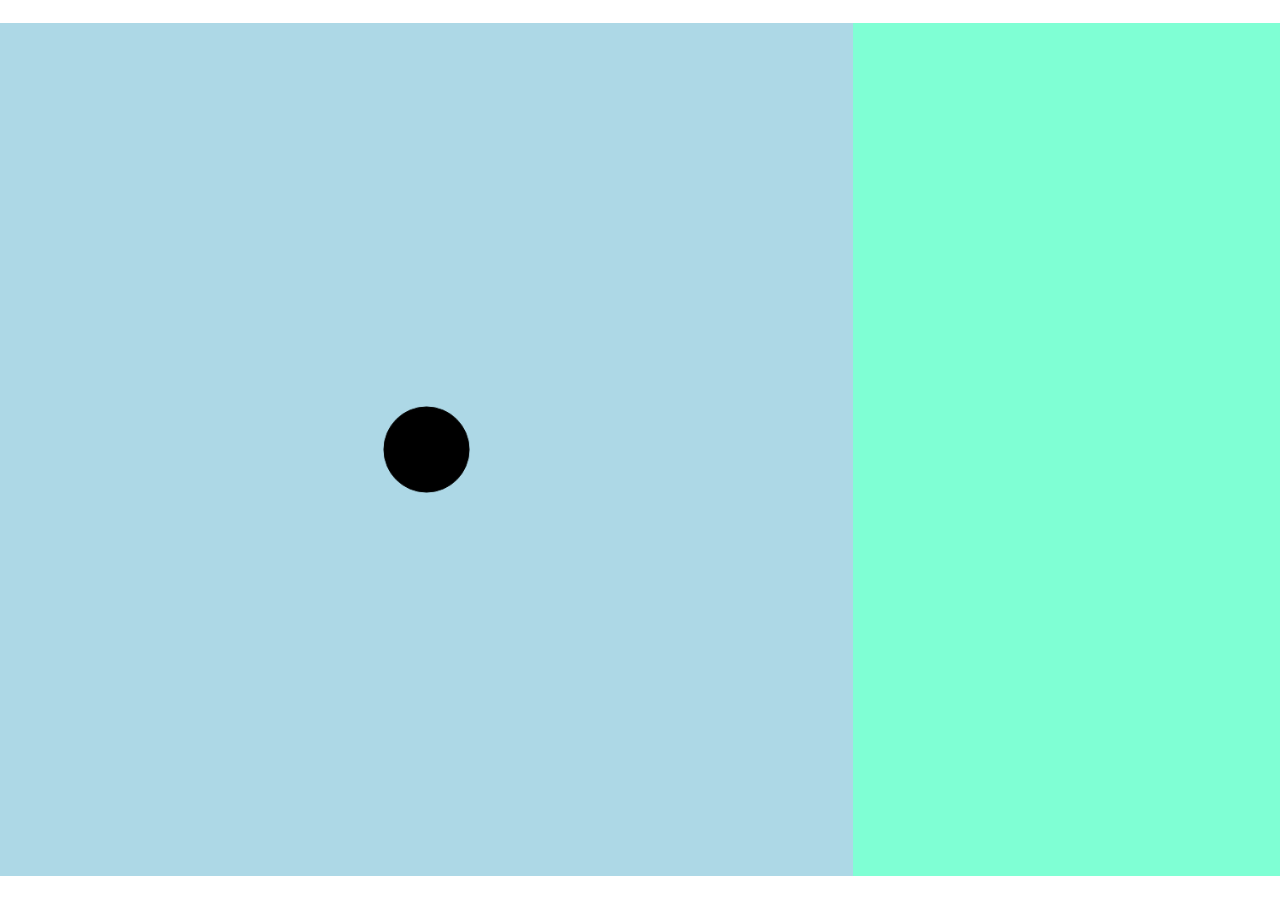
==== frontend/tool.html @ 11c5026e "planning how im going to do this." ====
<!DOCTYPE html>

<html lang="en">
    <head>
        <meta charset="UTF-8">
        <meta name="viewport" content="width=device-width, initial-scale=1.0">
        <title>Tool - Karel Code Generator</title>
        <link rel="icon" src="images/favicon.png">
        <style>
            @import "https://fonts.googleapis.com/css2?family=Inter:wght@300;400;600;700&display=swap";
            html, body {
                height: 100%;
                margin: 0;
                font-family: "inter";
            }
            * {
                margin: 0;
                padding: 0;
                box-sizing: border-box;
            }
            body {
                display: flex;
                min-height: 100vh;
                width: 100%;
                align-items: center;
                justify-content: center;
                /*background-image: linear-gradient(to bottom right, rgba(0, 0, 0, 0.569) 0%, white 60%);*/
            }
            #alignment {
                aspect-ratio: 3 / 2;
                width: 100vw;
                max-height: 100vh;
                height: auto;
                background-color: aquamarine;
                container-type: size;
            }
            @media (orientation: portrait) {
                #alignment {
                    aspect-ratio: 4 / 5;
                    height: 100vh;
                    max-width: 100vw;
                    width: auto;
                }
            }
            #canvas-container {
                background-color: rgb(181, 30, 30);
                width: min(100cqh, 100cqw);
                aspect-ratio: 1 / 1;
                height: auto;
                container-type: size;
                display: flex;
                align-items: center;
            }
            canvas {
                background-color: lightblue;
                border: none;
                width: 100cqw;
                height: 100cqh;
            }
        /* @media(width > height) {
            /* canvas {
                width: 100vh;
                aspect-ratio: 1 / 1;
            }
        } */
        
        /* @media (max-width: 600px) {
            
        } */
        </style>
    </head>
    <body>
        <div id = "alignment">
            <div id="canvas-container">
                <canvas id="grid" width="1000" height="1000">
                    Your browser does not support the HTML canvas tag.
                </canvas>
            </div>
            <div id="settings">

            </div>
        </div>

        <script>
            let c = document.getElementById("grid");
            let ctx = c.getContext('2d');
            
            ctx.fillStyle = "black";
            ctx.beginPath();
            ctx.arc(c.width/2, c.width/2, 50, 0, Math.PI * 2);
            ctx.stroke();
            ctx.fill();
            // let canvas = document.getElementById("grid");
            // let context = canvas.getContext("2d");
            // canvas.width = 10;
            // canvas.height = 10;
            // context.beginPath();
            // context.fillStyle = "yellow";
            // context.arc(5, 5, 1, 0, Math.PI*2);
            // context.stroke();;
            // context.fill();
        </script>
    </body>
</html>
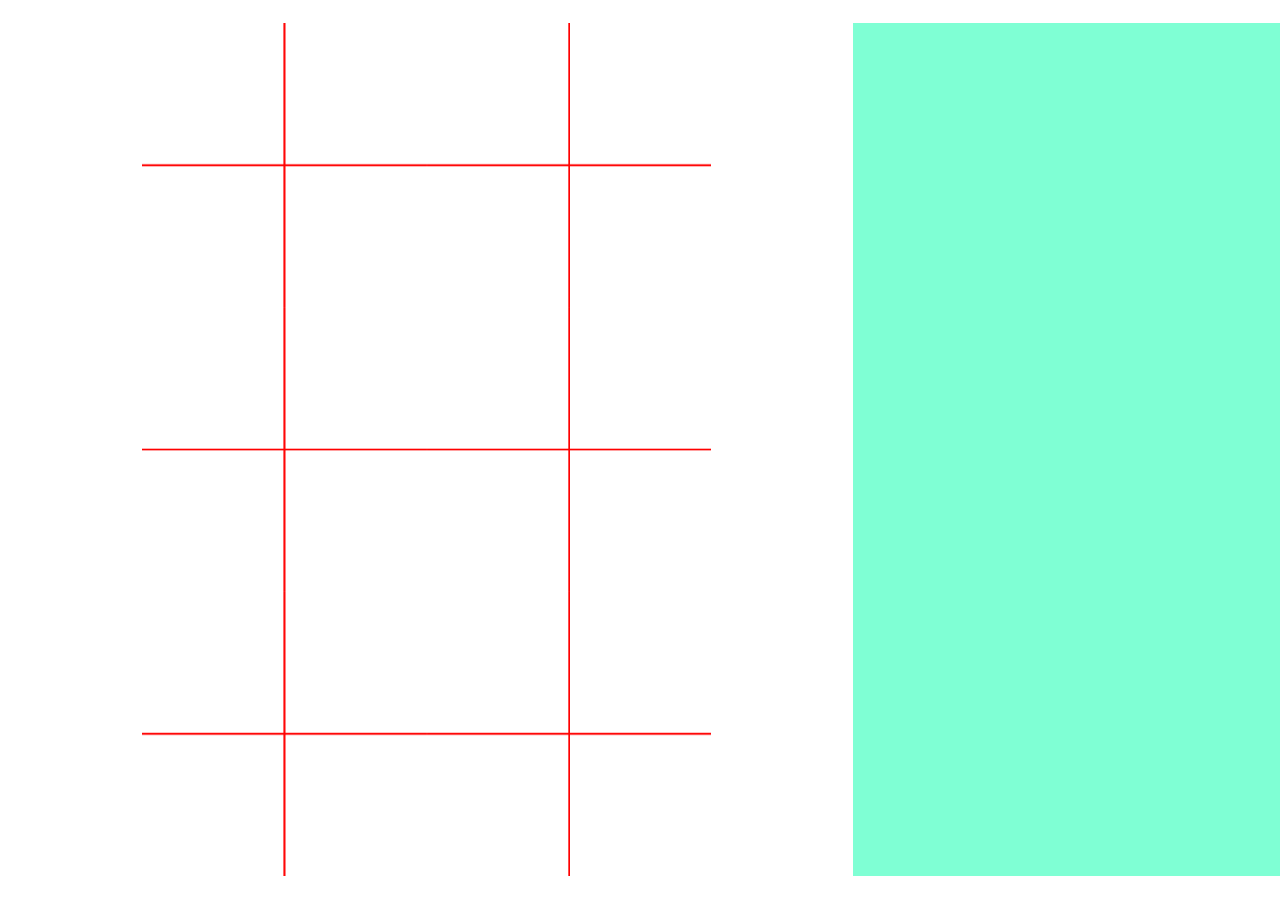
==== commit d38ca18c: "took a break and I forgot what i did lol" ====
--- a/frontend/tool.html
+++ b/frontend/tool.html
@@ -43,16 +43,17 @@
                 }
             }
             #canvas-container {
-                background-color: rgb(181, 30, 30);
+                background-color: rgb(255, 255, 255);
                 width: min(100cqh, 100cqw);
                 aspect-ratio: 1 / 1;
                 height: auto;
                 container-type: size;
                 display: flex;
                 align-items: center;
+                justify-content: center;
             }
             canvas {
-                background-color: lightblue;
+                background-color: #ffffff;
                 border: none;
                 width: 100cqw;
                 height: 100cqh;
@@ -82,23 +83,214 @@
         </div>
 
         <script>
+            let dimensionBasis = 1000;
             let c = document.getElementById("grid");
+            c.width = dimensionBasis;
+            c.height = dimensionBasis;
+            c.style.width = "100cqw";
+            c.style.height = "100cqh";
             let ctx = c.getContext('2d');
-            
-            ctx.fillStyle = "black";
-            ctx.beginPath();
-            ctx.arc(c.width/2, c.width/2, 50, 0, Math.PI * 2);
-            ctx.stroke();
-            ctx.fill();
-            // let canvas = document.getElementById("grid");
-            // let context = canvas.getContext("2d");
-            // canvas.width = 10;
-            // canvas.height = 10;
-            // context.beginPath();
-            // context.fillStyle = "yellow";
-            // context.arc(5, 5, 1, 0, Math.PI*2);
-            // context.stroke();;
-            // context.fill();
+
+            class Robot {
+                constructor(x, y, direction, numBeepers, color) {
+                    this.x = x;
+                    this.y = y;
+                    this.direction = direction; 
+                    this.numBeepers = numBeepers; // can be Inifnity
+                    this.color = color;
+                    this.history = []
+                }
+                getPose() {
+                    return [this.x, this.y];
+                }
+                move() {
+                    if (this.direction === "n") {
+                        this.y += 1;
+                    } else if (this.direction === "s") {
+                        this.y -= 1;
+                    } else if (this.direction === "e") {
+                        this.x += 1;
+                    } else {
+                        this.x -= 1;
+                    }
+                    history.push("m");
+                }
+                turnRight() {
+                    if (this.direction === "n") {
+                        this.direction = "e";
+                    } else if (this.direction === "s") {
+                        this.direction = "w";
+                    } else if (this.direction === "e") {
+                        this.direction = "s";
+                    } else {
+                        this.direction = "n";
+                    }
+                    history.push("t");
+                }
+                turnLeft() {
+                    if (this.direction === "n") {
+                        this.direction = "w";
+                    } else if (this.direction === "s") {
+                        this.direction = "e";
+                    } else if (this.direction === "e") {
+                        this.direction = "n";
+                    } else {
+                        this.direction = "s";
+                    }
+                    history.push("t");
+                    history.push("t");
+                    history.push("t");
+                }
+                putBeeper() {
+                    Intersection.city[y][x].increaseBeeper(1);
+                    history.push("b");
+                }
+            }
+            robot = new Robot(0, 0, "n", 4, "red");
+
+            class Intersection {
+                static avenues = 10;
+                static streets = 10;
+                static city = []
+                // "bhv"
+                // b is the number of beepers
+                // h is either 1 or 0, 1 meaning yes horizontal wall
+                // v is similar to h 
+                static blockWidth = dimensionBasis/Math.max(Intersection.avenues, Intersection.streets);
+
+                static drawAll() {
+                    for (let i of Intersection.city) {
+                        for (let k of i) {
+                            k.draw();
+                        }
+                    }
+                }
+                static resizeCity(newStreets, newAvenues) { 
+                    if (newStreets <= 0 ) {
+                        newStreets = 1;
+                    }
+                    if (newAvenues <= 0) {
+                        newAvenues = 1;
+                    }
+                    Intersection.streets = newStreets;
+                    Intersection.avenues = newAvenues;
+
+                    Intersection.blockWidth = dimensionBasis/Math.max(newAvenues, newStreets);
+                    c.width = Intersection.blockWidth*newAvenues;
+                    c.height = Intersection.blockWidth*newStreets;
+                    c.style.width = `${100*newAvenues/Math.max(newAvenues, newStreets)}cqw`;
+                    c.style.height = `${100*newStreets/Math.max(newAvenues, newStreets)}cqh`;
+
+
+                    Intersection.city = Intersection.city.slice(0, newStreets);
+
+                    for (let i = 0; i < newStreets; i++) {
+                        Intersection.city[i] = Intersection.city[i].slice(0, newAvenues);
+                    }
+
+
+                    for (let i = 0; i < newAvenues - Intersection.city[0].length; i++) {
+                        for (let k = 0; k < Intersection.city.length; k++) {
+                            Intersection.city[k].push(new Intersection(Intersection.city[k].length, k, "000"));
+                        }
+                    }
+
+                    for (let i = 0; i < newStreets-Intersection.city.length; i++) {
+                        street = [];
+                        for (let k = 0; k < newAvenues; k++){
+                            street.push(new Intersection(k, Intersection.city.length, "000"));
+                        }
+                        Intersection.city.push(street);
+                    }
+
+
+                    // Recompute coords
+                    // for (let i of Intersection.city) {
+                    //     for (let k of i) {
+                    //         k.reset();
+                    //     }
+                    // }
+                    console.log(Intersection.city);
+                }
+                // problem: canvas origin not in same place as karel's - FIXED
+                static initializeCity() {
+                    Intersection.city = [];
+                    for (let i = 0; i < Intersection.streets; i++) {
+                        let street = [];
+                        for (let k = 0; k < Intersection.avenues; k++) {
+                            street.push(new Intersection(k, i, "000"));
+                        }
+                        Intersection.city.push(street);
+                    }
+                }
+                constructor(avenue, street, content) { 
+                    this.avenue = avenue;
+                    this.street = street;
+                    this.width = Intersection.blockWidth;
+                    this.numBeepers = parseInt(content[0]);
+                    this.horizontalWall = content[1] === "1";
+                    this.verticalWall = content[2] === "1";
+                    this.coords = [avenue*Intersection.blockWidth, ((Intersection.streets-1)-street)*Intersection.blockWidth];
+                    this.hasRobot = robot.getPose() === this.coords;
+                }
+                reset() {
+                    this.coords = [this.avenue*Intersection.blockWidth, ((Intersection.streets-1)-this.street)*Intersection.blockWidth];
+                    this.width = Intersection.blockWidth;
+                }
+                setContent(content) {
+                    this.numBeepers = parseInt(content[0]);
+                    this.horizontalWall = content[1] === "1";
+                    this.verticalWall = content[2] === "1";
+                }
+                increaseBeeper(num) {
+                    for (let i = 0; i < num; i++) {
+                        this.numBeepers+=1;
+                    }
+                }
+                getCenter() {
+                    return [this.coords[0]+Intersection.blockWidth/2, this.coords[1]+Intersection.blockWidth/2]
+                }
+                position(x, y) {
+                    let length = Intersection.blockWidth;
+                    return [(this.getCenter()[0]+x*length*0.5), (this.getCenter()[1]+y*length*0.5)];
+                }
+                minX() {
+                    return this.coords[0];
+                }
+                maxX() {
+                    return this.coords[0]+Intersection.blockWidth;
+                }
+                minY() {
+                    return this.coords[1];
+                }
+                maxY() {
+                    return this.coords[1]+Intersection.blockWidth;
+                }
+                draw() {
+                    this.reset();
+                    ctx.beginPath();
+                    ctx.strokeStyle = "red";
+                    ctx.lineWidth = 2;
+                    //ctx.fillStyle = "white";
+                    let center = this.getCenter();
+
+                    ctx.moveTo(center[0], this.minY());
+                    ctx.lineTo(center[0], this.maxY());
+                    ctx.moveTo(this.minX(), center[1]);
+                    ctx.lineTo(this.maxX(), center[1]);
+                    ctx.stroke();
+                    if (this.content === "r") {
+                        ctx.arc(this.position(0, 0)[0], this.position(0, 0)[1], this.width/4, 0, Math.PI*2);
+                    }
+                    ctx.stroke();
+                    //ctx.fill();
+                }
+            }
+            Intersection.initializeCity();
+            Intersection.resizeCity(3, 2);
+            Intersection.city[0][0].setContent("000");
+            Intersection.city[1][1].setContent("011");
+            Intersection.drawAll();
         </script>
     </body>
 </html>
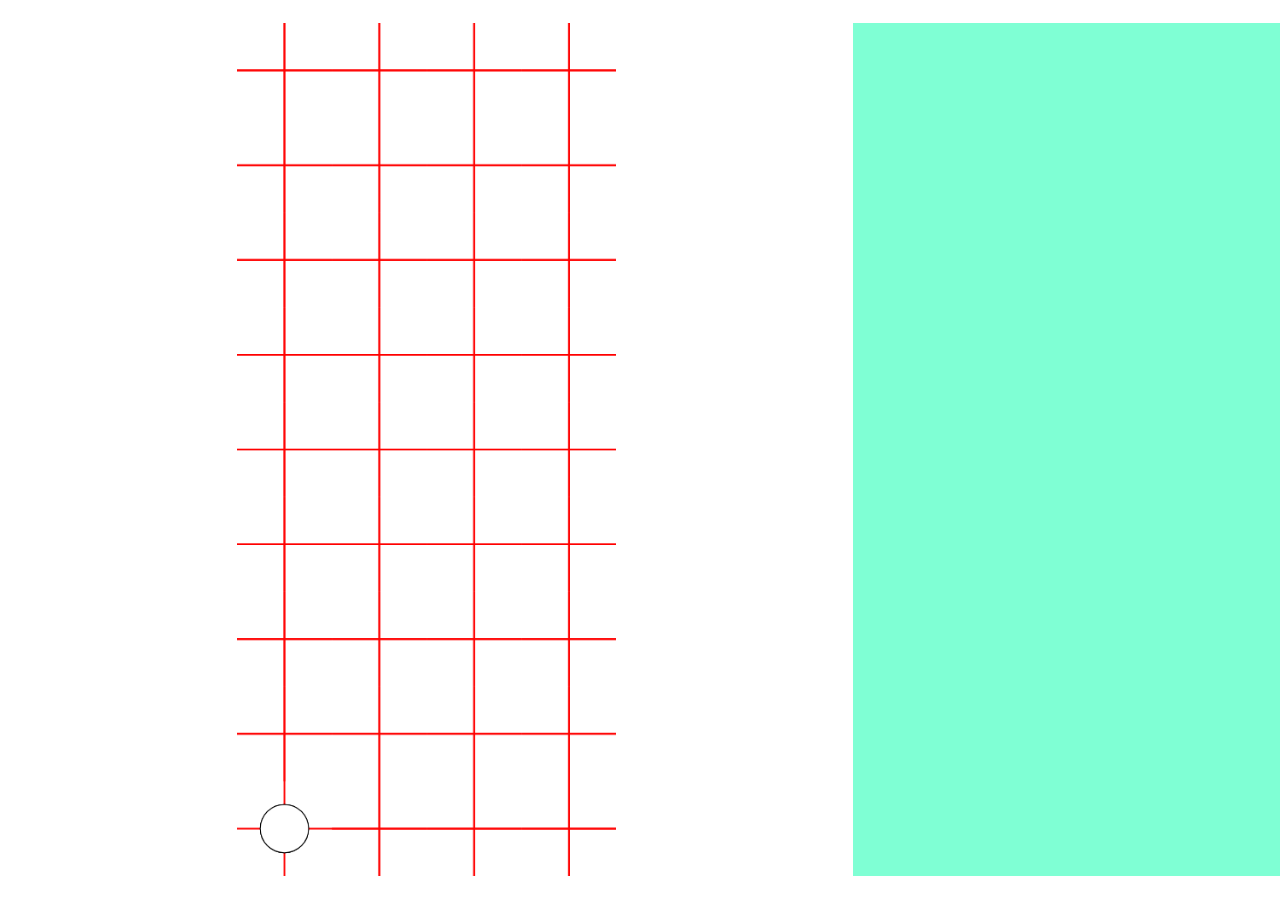
==== commit c85943eb: "designed images for each of the elements" ====
--- a/frontend/tool.html
+++ b/frontend/tool.html
@@ -103,17 +103,31 @@
                 getPose() {
                     return [this.x, this.y];
                 }
+                resetIntersection(grid, xOffset, yOffset) {
+                    try {
+                        grid[this.y+yOffset][this.x+xOffset].reset(false);
+                    } catch {
+                        //nothing
+                    }
+                }
                 move() {
                     if (this.direction === "n") {
                         this.y += 1;
+                        this.resetIntersection(Intersection.city, 0, -1);
+
                     } else if (this.direction === "s") {
                         this.y -= 1;
+                        this.resetIntersection(Intersection.city, 0, 1);
                     } else if (this.direction === "e") {
                         this.x += 1;
+                        this.resetIntersection(Intersection.city, -1, 0);
                     } else {
                         this.x -= 1;
-                    }
-                    history.push("m");
+                        this.resetIntersection(Intersection.city, 1, 0);
+                    }
+                    this.resetIntersection(Intersection.city, 0, 0);
+                    this.history.push("m");
+                    console.log(robot.direction);
                 }
                 turnRight() {
                     if (this.direction === "n") {
@@ -125,7 +139,7 @@
                     } else {
                         this.direction = "n";
                     }
-                    history.push("t");
+                    this.history.push("t");
                 }
                 turnLeft() {
                     if (this.direction === "n") {
@@ -137,16 +151,16 @@
                     } else {
                         this.direction = "s";
                     }
-                    history.push("t");
-                    history.push("t");
-                    history.push("t");
+                    this.history.push("t");
+                    this.history.push("t");
+                    this.history.push("t");
                 }
                 putBeeper() {
-                    Intersection.city[y][x].increaseBeeper(1);
-                    history.push("b");
-                }
-            }
-            robot = new Robot(0, 0, "n", 4, "red");
+                    Intersection.city[this.y][this.x].increaseBeeper(1);
+                    this.history.push("b");
+                }
+            }
+            robot = new Robot(0, 0, "e", 4, "red");
 
             class Intersection {
                 static avenues = 10;
@@ -158,10 +172,10 @@
                 // v is similar to h 
                 static blockWidth = dimensionBasis/Math.max(Intersection.avenues, Intersection.streets);
 
-                static drawAll() {
+                static resetAll() {
                     for (let i of Intersection.city) {
                         for (let k of i) {
-                            k.draw();
+                            k.reset(true);
                         }
                     }
                 }
@@ -231,11 +245,19 @@
                     this.horizontalWall = content[1] === "1";
                     this.verticalWall = content[2] === "1";
                     this.coords = [avenue*Intersection.blockWidth, ((Intersection.streets-1)-street)*Intersection.blockWidth];
-                    this.hasRobot = robot.getPose() === this.coords;
-                }
-                reset() {
+                    this.hasRobot = robot.getPose()[0] === this.avenue && robot.getPose()[1] === this.street;
+                }
+                // clear the intersection before drawing instead of overlapping
+                reset(redraw) {
+                    if (!redraw) {
+                        ctx.clearRect(this.minX(), this.minY(), this.width, this.width);
+                    }
+
                     this.coords = [this.avenue*Intersection.blockWidth, ((Intersection.streets-1)-this.street)*Intersection.blockWidth];
                     this.width = Intersection.blockWidth;
+                    this.hasRobot = robot.getPose()[0] === this.avenue && robot.getPose()[1] === this.street;
+
+                    this.draw();
                 }
                 setContent(content) {
                     this.numBeepers = parseInt(content[0]);
@@ -267,7 +289,6 @@
                     return this.coords[1]+Intersection.blockWidth;
                 }
                 draw() {
-                    this.reset();
                     ctx.beginPath();
                     ctx.strokeStyle = "red";
                     ctx.lineWidth = 2;
@@ -279,18 +300,59 @@
                     ctx.moveTo(this.minX(), center[1]);
                     ctx.lineTo(this.maxX(), center[1]);
                     ctx.stroke();
-                    if (this.content === "r") {
+                    ctx.fill();
+
+                    if (this.hasRobot) {
+                        ctx.beginPath();
+                        ctx.fillStyle = "white";
+                        ctx.strokeStyle = "black";
                         ctx.arc(this.position(0, 0)[0], this.position(0, 0)[1], this.width/4, 0, Math.PI*2);
-                    }
+
+                        ctx.stroke();
+                        ctx.fill();
+                    }
+
                     ctx.stroke();
+                    ctx.fill();
                     //ctx.fill();
                 }
             }
             Intersection.initializeCity();
-            Intersection.resizeCity(3, 2);
+            Intersection.resizeCity(9, 4); // make sure not to resize before initialized
             Intersection.city[0][0].setContent("000");
             Intersection.city[1][1].setContent("011");
-            Intersection.drawAll();
+            // robot.move();
+            // robot.move();
+            // robot.turnRight();
+            // robot.move();
+            let sprint = false;
+            let sprintMagnitude = sprint ? 2 : 1;
+            window.addEventListener("keydown", (e) => {
+                if (e.repeat) return;
+                sprint = false;
+                if (e.shiftKey) sprint = true;
+                if (e.key == "w") {
+                    for (let i = 0; i < sprintMagnitude; i++) {
+                        robot.move();
+                    }
+                }
+                if (e.key == "a") {
+                    for (let i = 0; i < sprintMagnitude; i++) {
+                        robot.turnLeft();
+                    }
+                }
+                if (e.key == "d") {
+                    if (sprint) {
+                        for (let i = 0; i < sprintMagnitude; i++) {
+                            robot.turnLeft();
+                        }
+                    } else {
+                        robot.turnRight();
+                    }
+                }
+                console.log(`Key press detected: ${e.key}`);
+            });
+            Intersection.resetAll();
         </script>
     </body>
 </html>
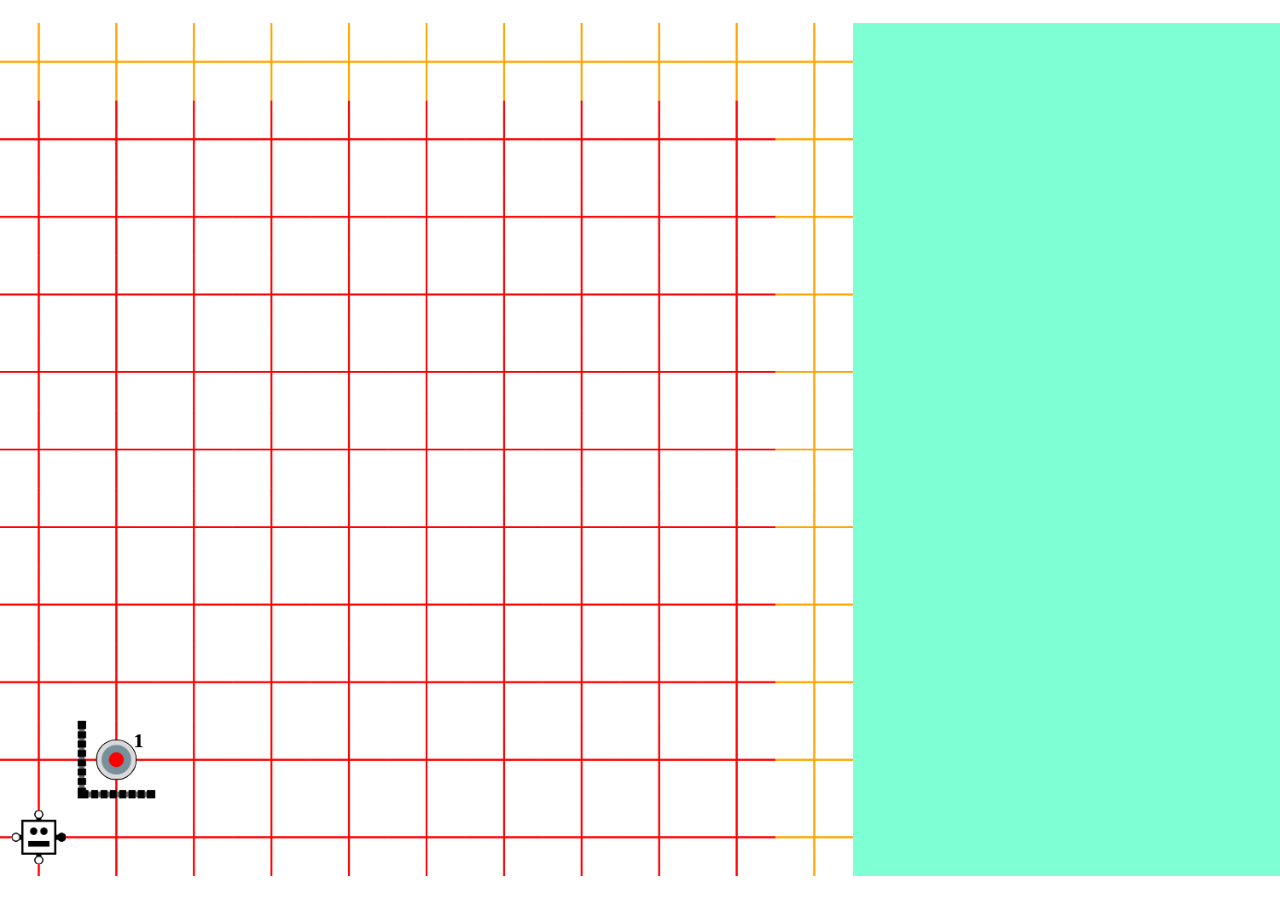
==== commit 8a8b4440: "Redo grid resize and add buffer scrapped the resize grid because it was causing rendering issues and" ====
--- a/frontend/tool.html
+++ b/frontend/tool.html
@@ -90,7 +90,17 @@
             c.style.width = "100cqw";
             c.style.height = "100cqh";
             let ctx = c.getContext('2d');
-
+            let imgRoot = "/frontend/images/"
+            let source = [
+                "robot_north",
+                "robot_south",
+                "robot_east",
+                "robot_west",
+                "beeper",
+                "horizontal_wall",
+                "vertical_wall"
+            ];
+            
             class Robot {
                 constructor(x, y, direction, numBeepers, color) {
                     this.x = x;
@@ -99,18 +109,23 @@
                     this.numBeepers = numBeepers; // can be Inifnity
                     this.color = color;
                     this.history = []
+                    this.isSprinting = false;
                 }
                 getPose() {
                     return [this.x, this.y];
                 }
                 resetIntersection(grid, xOffset, yOffset) {
                     try {
-                        grid[this.y+yOffset][this.x+xOffset].reset(false);
+                        grid[this.y+yOffset][this.x+xOffset].reset();
                     } catch {
                         //nothing
                     }
                 }
                 move() {
+                    if (this.isSprinting) {
+                        this.isSprinting = false;
+                        this.move();
+                    }
                     if (this.direction === "n") {
                         this.y += 1;
                         this.resetIntersection(Intersection.city, 0, -1);
@@ -125,11 +140,36 @@
                         this.x -= 1;
                         this.resetIntersection(Intersection.city, 1, 0);
                     }
-                    this.resetIntersection(Intersection.city, 0, 0);
-                    this.history.push("m");
-                    console.log(robot.direction);
+                    if (this.x >= 0 && this.x < Intersection.avenues && this.y >= 0 && this.y < Intersection.streets) {
+                        this.history.push("m");
+                    } else {
+                        this.x = Math.max(0, Math.min(Intersection.avenues-1, this.x));
+                        this.y = Math.max(0, Math.min(Intersection.streets-1, this.y));
+                    }
+                    this.resetIntersection(Intersection.city, 0, 0);
+                    console.log(`Direction = ${this.direction}, Coords = ${this.x}, ${this.y}`);
+                }
+
+                uTurn() {
+                    if (this.direction === "n") {
+                        this.direction = "s";
+                    } else if (this.direction === "s") {
+                        this.direction = "n";
+                    } else if (this.direction === "e") {
+                        this.direction = "w";
+                    } else {
+                        this.direction = "e";
+                    }
+                    this.history.push("t");
+                    this.history.push("t");
+                    this.resetIntersection(Intersection.city, 0, 0);
                 }
                 turnRight() {
+                    if (this.isSprinting) {
+                        this.isSprinting = false;
+                        this.uTurn();
+                        return;
+                    }
                     if (this.direction === "n") {
                         this.direction = "e";
                     } else if (this.direction === "s") {
@@ -140,8 +180,16 @@
                         this.direction = "n";
                     }
                     this.history.push("t");
+                    this.history.push("t");
+                    this.history.push("t");
+                    this.resetIntersection(Intersection.city, 0, 0);
                 }
                 turnLeft() {
+                    if (this.isSprinting) {
+                        this.isSprinting = false;
+                        this.uTurn();
+                        return;
+                    }
                     if (this.direction === "n") {
                         this.direction = "w";
                     } else if (this.direction === "s") {
@@ -152,129 +200,161 @@
                         this.direction = "s";
                     }
                     this.history.push("t");
-                    this.history.push("t");
-                    this.history.push("t");
+                    this.resetIntersection(Intersection.city, 0, 0);
                 }
                 putBeeper() {
                     Intersection.city[this.y][this.x].increaseBeeper(1);
-                    this.history.push("b");
-                }
-            }
+                    this.history.push("o");
+                    this.resetIntersection(Intersection.city, 0, 0);
+                }
+                pickBeeper() {
+                    success = Intersection.city[this.y][this.x].decreaseBeeper(1);
+                    if (success) this.history.push("i");
+                    this.resetIntersection(Intersection.city, 0, 0);
+                }
+                draw(center, blockWidth) {
+                    if (this.direction === "n") {
+                        var img = images["robot_north"]
+                    } else if (this.direction == "s") {
+                        var img = images["robot_south"]
+                    } else if (this.direction == "e") {
+                        var img = images["robot_east"]
+                    } else {
+                        var img = images["robot_west"]
+                    }
+                    let botWidth = 0.7;
+                    let area = blockWidth * 0.7;
+                    let top_corner = [center[0]-0.5*area, center[1]-0.5*area];
+                    ctx.drawImage(img, top_corner[0], top_corner[1], area, area);
+                }
+            }
+
             robot = new Robot(0, 0, "e", 4, "red");
+            function loadImages(sources) {
+                let images = {};
+                let loaded = 0;
+                let total = Object.keys(sources).length;
+                return new Promise(resole => {
+                    for (let key of sources) {
+                        let img = new Image();
+                        img.src = imgRoot+key+".png";
+
+                        img.onload = () => {
+                            loaded++;
+                            if (loaded === total) {
+                                resole(images);
+                            }
+                        };
+
+                        images[key] = img;
+                    }
+                });
+            }
 
             class Intersection {
                 static avenues = 10;
                 static streets = 10;
-                static city = []
+                static city = [];
+                
+                static blockWidth = dimensionBasis/Math.max(Intersection.avenues, Intersection.streets);
+
+                static resetAll() {
+                    for (let i of Intersection.city) {
+                        for (let k of i) {
+                            k.resetNoClear();
+                        }
+                    }
+                }
+                static resizeCity(newStreets, newAvenues) { 
+                    
+                    console.log(Intersection.city);
+                }
+                // problem: canvas origin not in same place as karel's - FIXED
+                static initializeCity() {
+                    Intersection.city = [];
+                    for (let i = 0; i < Intersection.streets+1; i++) {
+                        let street = [];
+                        for (let k = 0; k < Intersection.avenues+1; k++) {
+                            if (k === Intersection.avenues) {
+                                street.push(new Intersection(k, i, true));
+                            } else {
+                                street.push(new Intersection(k, i, i === Intersection.streets ? true : false));
+                            }
+
+                        }
+                        Intersection.city.push(street);
+                    }
+                    Intersection.avenues += 1;
+                    Intersection.streets += 1;
+                    Intersection.blockWidth = dimensionBasis/Math.max(Intersection.avenues, Intersection.streets)
+                }
+                constructor(avenue, street, buffer) { 
+                    this.avenue = avenue;
+                    this.street = street;
+                    this.buffer = buffer;
+                    this.width = Intersection.blockWidth;
+                    this.numBeepers = 0;
+                    this.horizontalWall = false;
+                    this.verticalWall = false;
+                    this.coords = [avenue*Intersection.blockWidth, ((Intersection.streets-1)-street)*Intersection.blockWidth];
+                    this.hasRobot = robot.getPose()[0] === this.avenue && robot.getPose()[1] === this.street;
+                }
+                // clear the intersection before drawing instead of overlapping
+                reset() {
+                    ctx.clearRect(this.minX(), this.minY(), this.width, this.width);
+
+                    this.coords = [this.avenue*Intersection.blockWidth, ((Intersection.streets-1)-this.street)*Intersection.blockWidth];
+                    this.width = Intersection.blockWidth;
+                    this.hasRobot = robot.getPose()[0] === this.avenue && robot.getPose()[1] === this.street;
+
+                    this.draw();
+                }
+                resetNoClear() {
+                    this.coords = [this.avenue*Intersection.blockWidth, ((Intersection.streets-1)-this.street)*Intersection.blockWidth];
+                    this.width = Intersection.blockWidth;
+                    this.hasRobot = robot.getPose()[0] === this.avenue && robot.getPose()[1] === this.street;
+
+                    this.draw();
+                }
+                setContent(content) {
+                    this.numBeepers = parseInt(content[0]);
+                    this.horizontalWall = content[1] === "1";
+                    this.verticalWall = content[2] === "1";
+                    this.reset();
+                }
                 // "bhv"
                 // b is the number of beepers
                 // h is either 1 or 0, 1 meaning yes horizontal wall
                 // v is similar to h 
-                static blockWidth = dimensionBasis/Math.max(Intersection.avenues, Intersection.streets);
-
-                static resetAll() {
-                    for (let i of Intersection.city) {
-                        for (let k of i) {
-                            k.reset(true);
-                        }
-                    }
-                }
-                static resizeCity(newStreets, newAvenues) { 
-                    if (newStreets <= 0 ) {
-                        newStreets = 1;
-                    }
-                    if (newAvenues <= 0) {
-                        newAvenues = 1;
-                    }
-                    Intersection.streets = newStreets;
-                    Intersection.avenues = newAvenues;
-
-                    Intersection.blockWidth = dimensionBasis/Math.max(newAvenues, newStreets);
-                    c.width = Intersection.blockWidth*newAvenues;
-                    c.height = Intersection.blockWidth*newStreets;
-                    c.style.width = `${100*newAvenues/Math.max(newAvenues, newStreets)}cqw`;
-                    c.style.height = `${100*newStreets/Math.max(newAvenues, newStreets)}cqh`;
-
-
-                    Intersection.city = Intersection.city.slice(0, newStreets);
-
-                    for (let i = 0; i < newStreets; i++) {
-                        Intersection.city[i] = Intersection.city[i].slice(0, newAvenues);
-                    }
-
-
-                    for (let i = 0; i < newAvenues - Intersection.city[0].length; i++) {
-                        for (let k = 0; k < Intersection.city.length; k++) {
-                            Intersection.city[k].push(new Intersection(Intersection.city[k].length, k, "000"));
-                        }
-                    }
-
-                    for (let i = 0; i < newStreets-Intersection.city.length; i++) {
-                        street = [];
-                        for (let k = 0; k < newAvenues; k++){
-                            street.push(new Intersection(k, Intersection.city.length, "000"));
-                        }
-                        Intersection.city.push(street);
-                    }
-
-
-                    // Recompute coords
-                    // for (let i of Intersection.city) {
-                    //     for (let k of i) {
-                    //         k.reset();
-                    //     }
-                    // }
-                    console.log(Intersection.city);
-                }
-                // problem: canvas origin not in same place as karel's - FIXED
-                static initializeCity() {
-                    Intersection.city = [];
-                    for (let i = 0; i < Intersection.streets; i++) {
-                        let street = [];
-                        for (let k = 0; k < Intersection.avenues; k++) {
-                            street.push(new Intersection(k, i, "000"));
-                        }
-                        Intersection.city.push(street);
-                    }
-                }
-                constructor(avenue, street, content) { 
-                    this.avenue = avenue;
-                    this.street = street;
-                    this.width = Intersection.blockWidth;
-                    this.numBeepers = parseInt(content[0]);
-                    this.horizontalWall = content[1] === "1";
-                    this.verticalWall = content[2] === "1";
-                    this.coords = [avenue*Intersection.blockWidth, ((Intersection.streets-1)-street)*Intersection.blockWidth];
-                    this.hasRobot = robot.getPose()[0] === this.avenue && robot.getPose()[1] === this.street;
-                }
-                // clear the intersection before drawing instead of overlapping
-                reset(redraw) {
-                    if (!redraw) {
-                        ctx.clearRect(this.minX(), this.minY(), this.width, this.width);
-                    }
-
-                    this.coords = [this.avenue*Intersection.blockWidth, ((Intersection.streets-1)-this.street)*Intersection.blockWidth];
-                    this.width = Intersection.blockWidth;
-                    this.hasRobot = robot.getPose()[0] === this.avenue && robot.getPose()[1] === this.street;
-
-                    this.draw();
-                }
-                setContent(content) {
-                    this.numBeepers = parseInt(content[0]);
-                    this.horizontalWall = content[1] === "1";
-                    this.verticalWall = content[2] === "1";
-                }
                 increaseBeeper(num) {
-                    for (let i = 0; i < num; i++) {
-                        this.numBeepers+=1;
-                    }
-                }
-                getCenter() {
-                    return [this.coords[0]+Intersection.blockWidth/2, this.coords[1]+Intersection.blockWidth/2]
+                    this.numBeepers += num;
+                }
+                decreaseBeeper(num) {
+                    if (num <= this.numBeepers) {
+                        this.numBeepers -= num;
+                        return true;
+                    } else {
+                        return false;
+                    }
+                }
+                horizontalWall(condition) {
+                    if (condition) {
+                        this.horizontalWall = true;
+                    } else {
+                        this.horizontalWall = false;
+                    }
+                }
+                verticalWall(condition) {
+                    if (condition) {
+                        this.verticalWall = true;
+                    } else {
+                        this.verticalWall = false;
+                    }
                 }
                 position(x, y) {
+                    let center = [this.coords[0]+Intersection.blockWidth/2, this.coords[1]+Intersection.blockWidth/2];
                     let length = Intersection.blockWidth;
-                    return [(this.getCenter()[0]+x*length*0.5), (this.getCenter()[1]+y*length*0.5)];
+                    return [(center[0]+x*length*0.5), (center[1]+(-y*length)*0.5)];
                 }
                 minX() {
                     return this.coords[0];
@@ -289,70 +369,116 @@
                     return this.coords[1]+Intersection.blockWidth;
                 }
                 draw() {
+                    let center = this.position(0, 0);
+                    let top_left = this.position(-1, 1);
+                    let top_right = this.position(1, 1);
+                    //top_left = [this.minX(), this.minY()];
+                    // Draw the default grid lines
                     ctx.beginPath();
                     ctx.strokeStyle = "red";
+                    if (this.buffer) ctx.strokeStyle = "orange";
                     ctx.lineWidth = 2;
-                    //ctx.fillStyle = "white";
-                    let center = this.getCenter();
 
                     ctx.moveTo(center[0], this.minY());
                     ctx.lineTo(center[0], this.maxY());
                     ctx.moveTo(this.minX(), center[1]);
                     ctx.lineTo(this.maxX(), center[1]);
                     ctx.stroke();
-                    ctx.fill();
-
+
+                    // Draw the robot if robot is on its square
                     if (this.hasRobot) {
+                        // ctx.beginPath();
+                        // ctx.fillStyle = "white";
+                        // ctx.strokeStyle = "black";
+                        // ctx.arc(this.position(0, 0)[0], this.position(0, 0)[1], this.width/4, 0, Math.PI*2);
+                        robot.draw(center, this.width);
+                        // ctx.stroke();
+                        // ctx.fill();
+                    }
+
+                    // Draw horizontal wall
+                    if (this.horizontalWall) {
+                        let img = images["horizontal_wall"]
+                        let width = this.width;
+                        let height = this.width;
+
+                        ctx.drawImage(img, top_left[0], top_left[1], width, height);
+                    }
+
+                    // Draw vertical wall
+                    if (this.verticalWall) {
+                        let img = images["vertical_wall"]
+                        let width = this.width;
+                        let height = this.width;
+
+                        ctx.drawImage(img, top_left[0], top_left[1], width, height);
+                        console.log();
+                    }
+                    
+                    // Draw beeper
+                    if (this.numBeepers >= 1) {
                         ctx.beginPath();
                         ctx.fillStyle = "white";
                         ctx.strokeStyle = "black";
                         ctx.arc(this.position(0, 0)[0], this.position(0, 0)[1], this.width/4, 0, Math.PI*2);
-
                         ctx.stroke();
                         ctx.fill();
-                    }
-
-                    ctx.stroke();
-                    ctx.fill();
-                    //ctx.fill();
-                }
-            }
-            Intersection.initializeCity();
-            Intersection.resizeCity(9, 4); // make sure not to resize before initialized
-            Intersection.city[0][0].setContent("000");
-            Intersection.city[1][1].setContent("011");
+
+                        let img = images["beeper"]
+                        let width = this.width/2;
+                        let height = this.width/2;
+
+                        ctx.drawImage(img, top_left[0]+width/2, top_left[1]+width/2, width, height);
+                        
+                        ctx.font = "600 23px Inter";
+                        ctx.textAlign = "right";
+                        ctx.textBaseline = "top";
+                        ctx.fillStyle = "black";
+                        ctx.strokeStyle = "black";
+                        ctx.lineWidth = 5;
+                        ctx.fillText(""+this.numBeepers, top_right[0]-0.15*this.width, top_right[1]+0.15*this.width);
+                    }
+                }
+            }
+            let images = {};
+            async function init() {
+                images = await loadImages(source);
+                Intersection.initializeCity();
+                Intersection.resetAll();
+                Intersection.resizeCity(10, 50); // make sure not to resize before initialized
+                Intersection.city[0][0].setContent("000");
+                Intersection.city[1][1].setContent("111");
+                console.log(Intersection.city[1][1].horizontalWall);
+
+                controls();
+            }
+            init();
+            
+            
             // robot.move();
             // robot.move();
             // robot.turnRight();
             // robot.move();
-            let sprint = false;
-            let sprintMagnitude = sprint ? 2 : 1;
-            window.addEventListener("keydown", (e) => {
-                if (e.repeat) return;
-                sprint = false;
-                if (e.shiftKey) sprint = true;
-                if (e.key == "w") {
-                    for (let i = 0; i < sprintMagnitude; i++) {
+            function controls() {
+                window.addEventListener("keydown", (e) => {
+                    let sprint = false;
+                    if (e.repeat) return;
+                    if (e.shiftKey) robot.isSprinting = true;
+                    let key = e.key.toLowerCase();
+
+                    if (key == "w") {
                         robot.move();
                     }
-                }
-                if (e.key == "a") {
-                    for (let i = 0; i < sprintMagnitude; i++) {
+                    if (key == "q") {
                         robot.turnLeft();
                     }
-                }
-                if (e.key == "d") {
-                    if (sprint) {
-                        for (let i = 0; i < sprintMagnitude; i++) {
-                            robot.turnLeft();
-                        }
-                    } else {
+                    if (key == "e") {
                         robot.turnRight();
                     }
-                }
-                console.log(`Key press detected: ${e.key}`);
-            });
-            Intersection.resetAll();
+                    console.log(`Key press detected: ${e.key}`);
+                });
+                Intersection.resetAll();
+            };
         </script>
     </body>
 </html>
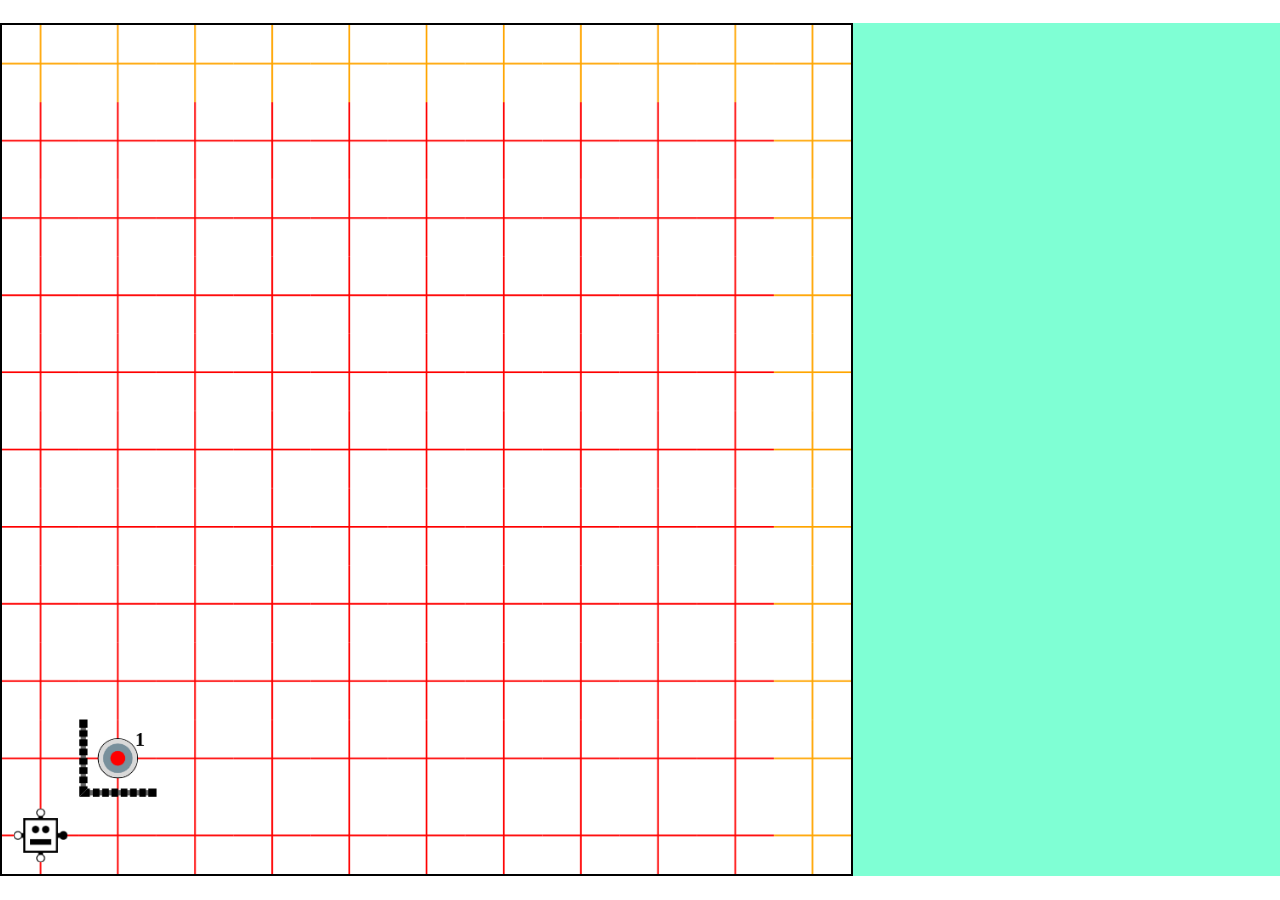
==== commit f2dbc531: "Hooray, I finished the new and better resize function." ====
--- a/frontend/tool.html
+++ b/frontend/tool.html
@@ -54,7 +54,7 @@
             }
             canvas {
                 background-color: #ffffff;
-                border: none;
+                border: 2px solid black;
                 width: 100cqw;
                 height: 100cqh;
             }
@@ -140,11 +140,11 @@
                         this.x -= 1;
                         this.resetIntersection(Intersection.city, 1, 0);
                     }
-                    if (this.x >= 0 && this.x < Intersection.avenues && this.y >= 0 && this.y < Intersection.streets) {
+                    if (this.x >= 0 && this.x <= Intersection.avenues && this.y >= 0 && this.y <= Intersection.streets) {
                         this.history.push("m");
                     } else {
-                        this.x = Math.max(0, Math.min(Intersection.avenues-1, this.x));
-                        this.y = Math.max(0, Math.min(Intersection.streets-1, this.y));
+                        this.x = Math.max(0, Math.min(Intersection.avenues, this.x));
+                        this.y = Math.max(0, Math.min(Intersection.streets, this.y));
                     }
                     this.resetIntersection(Intersection.city, 0, 0);
                     console.log(`Direction = ${this.direction}, Coords = ${this.x}, ${this.y}`);
@@ -255,10 +255,12 @@
                 static avenues = 10;
                 static streets = 10;
                 static city = [];
+                static cityBufferless = [];
                 
-                static blockWidth = dimensionBasis/Math.max(Intersection.avenues, Intersection.streets);
+                static blockWidth = dimensionBasis/Math.max(Intersection.avenues+1, Intersection.streets+1);
 
                 static resetAll() {
+                    ctx.clearRect(0, 0, c.width, c.height);
                     for (let i of Intersection.city) {
                         for (let k of i) {
                             k.resetNoClear();
@@ -266,27 +268,84 @@
                     }
                 }
                 static resizeCity(newStreets, newAvenues) { 
-                    
+                    let oldStreets = Intersection.streets;
+                    let oldAvenues = Intersection.avenues;
+                    let oldCity = Intersection.cityBufferless;
+
+                    if (newStreets <= 0) newStreets = 1;
+                    if (newAvenues <= 0) newAvenues = 1;
+
+                    Intersection.streets = newStreets;
+                    Intersection.avenues = newAvenues;
+                    Intersection.blockWidth = dimensionBasis/Math.max(Intersection.avenues+1, Intersection.streets+1);
+
+                    c.width = Intersection.blockWidth*(newAvenues+1);
+                    c.height = Intersection.blockWidth*(newStreets+1);
+                    c.style.width = `${100*(newAvenues+1)/Math.max((newAvenues+1), (newStreets+1))}cqw`;
+                    c.style.height = `${100*(newStreets+1)/Math.max((newAvenues+1), (newStreets+1))}cqh`;
+
+                    let newCity = [];
+                    let bufferRow = [];
+                    for (let i = 0; i < newStreets; i++) {
+                        let street = [];
+                        for (let k = 0; k < newAvenues; k++) {
+                            if (i === newStreets-1) {
+                                bufferRow.push(new Intersection(k, newStreets, true));
+                            }
+                            street.push(new Intersection(k, i, false));
+                        }
+                        newCity.push(street);
+                    }
+                    bufferRow.push(new Intersection(bufferRow.length, newAvenues, true))
+
+                    let rowsToCheck = Math.min(newCity.length, oldCity.length);
+                    let colsToCheck = Math.min(newCity[0].length, oldCity[0].length);
+
+                    for (let i = 0; i < rowsToCheck; i++) {
+                        for (let k = 0; k < colsToCheck; k++) {
+                            newCity[i][k].horizontalWall = oldCity[i][k].horizontalWall;
+                            newCity[i][k].verticalWall = oldCity[i][k].verticalWall;
+                            newCity[i][k].numBeepers = oldCity[i][k].numBeepers;
+                        }
+                    }
+
+                    Intersection.cityBufferless = newCity;
+
+                    for (let i of newCity) {
+                        i.push(new Intersection(i.length, i[0].street, true))
+                    }
+                    newCity.push(bufferRow);
+                    Intersection.city = newCity;
+                    Intersection.resetAll();
+
                     console.log(Intersection.city);
                 }
                 // problem: canvas origin not in same place as karel's - FIXED
                 static initializeCity() {
                     Intersection.city = [];
+                    Intersection.cityBufferless = []
+
                     for (let i = 0; i < Intersection.streets+1; i++) {
                         let street = [];
+                        let bufferLess = [];
+
                         for (let k = 0; k < Intersection.avenues+1; k++) {
                             if (k === Intersection.avenues) {
                                 street.push(new Intersection(k, i, true));
                             } else {
                                 street.push(new Intersection(k, i, i === Intersection.streets ? true : false));
                             }
-
+                            if (k < Intersection.avenues) {
+                                bufferLess.push(new Intersection(k, i, false));
+                            }
                         }
+
                         Intersection.city.push(street);
-                    }
-                    Intersection.avenues += 1;
-                    Intersection.streets += 1;
-                    Intersection.blockWidth = dimensionBasis/Math.max(Intersection.avenues, Intersection.streets)
+
+                        if (i < Intersection.streets) {
+                            Intersection.cityBufferless.push(bufferLess);
+                        }
+                    }
                 }
                 constructor(avenue, street, buffer) { 
                     this.avenue = avenue;
@@ -296,21 +355,21 @@
                     this.numBeepers = 0;
                     this.horizontalWall = false;
                     this.verticalWall = false;
-                    this.coords = [avenue*Intersection.blockWidth, ((Intersection.streets-1)-street)*Intersection.blockWidth];
+                    this.coords = [avenue*Intersection.blockWidth, ((Intersection.streets)-street)*Intersection.blockWidth];
                     this.hasRobot = robot.getPose()[0] === this.avenue && robot.getPose()[1] === this.street;
                 }
                 // clear the intersection before drawing instead of overlapping
                 reset() {
                     ctx.clearRect(this.minX(), this.minY(), this.width, this.width);
 
-                    this.coords = [this.avenue*Intersection.blockWidth, ((Intersection.streets-1)-this.street)*Intersection.blockWidth];
+                    this.coords = [this.avenue*Intersection.blockWidth, ((Intersection.streets)-this.street)*Intersection.blockWidth];
                     this.width = Intersection.blockWidth;
                     this.hasRobot = robot.getPose()[0] === this.avenue && robot.getPose()[1] === this.street;
 
                     this.draw();
                 }
                 resetNoClear() {
-                    this.coords = [this.avenue*Intersection.blockWidth, ((Intersection.streets-1)-this.street)*Intersection.blockWidth];
+                    this.coords = [this.avenue*Intersection.blockWidth, ((Intersection.streets)-this.street)*Intersection.blockWidth];
                     this.width = Intersection.blockWidth;
                     this.hasRobot = robot.getPose()[0] === this.avenue && robot.getPose()[1] === this.street;
 
@@ -445,7 +504,7 @@
                 images = await loadImages(source);
                 Intersection.initializeCity();
                 Intersection.resetAll();
-                Intersection.resizeCity(10, 50); // make sure not to resize before initialized
+                //Intersection.resizeCity(3, 5); // make sure not to resize before initialized
                 Intersection.city[0][0].setContent("000");
                 Intersection.city[1][1].setContent("111");
                 console.log(Intersection.city[1][1].horizontalWall);
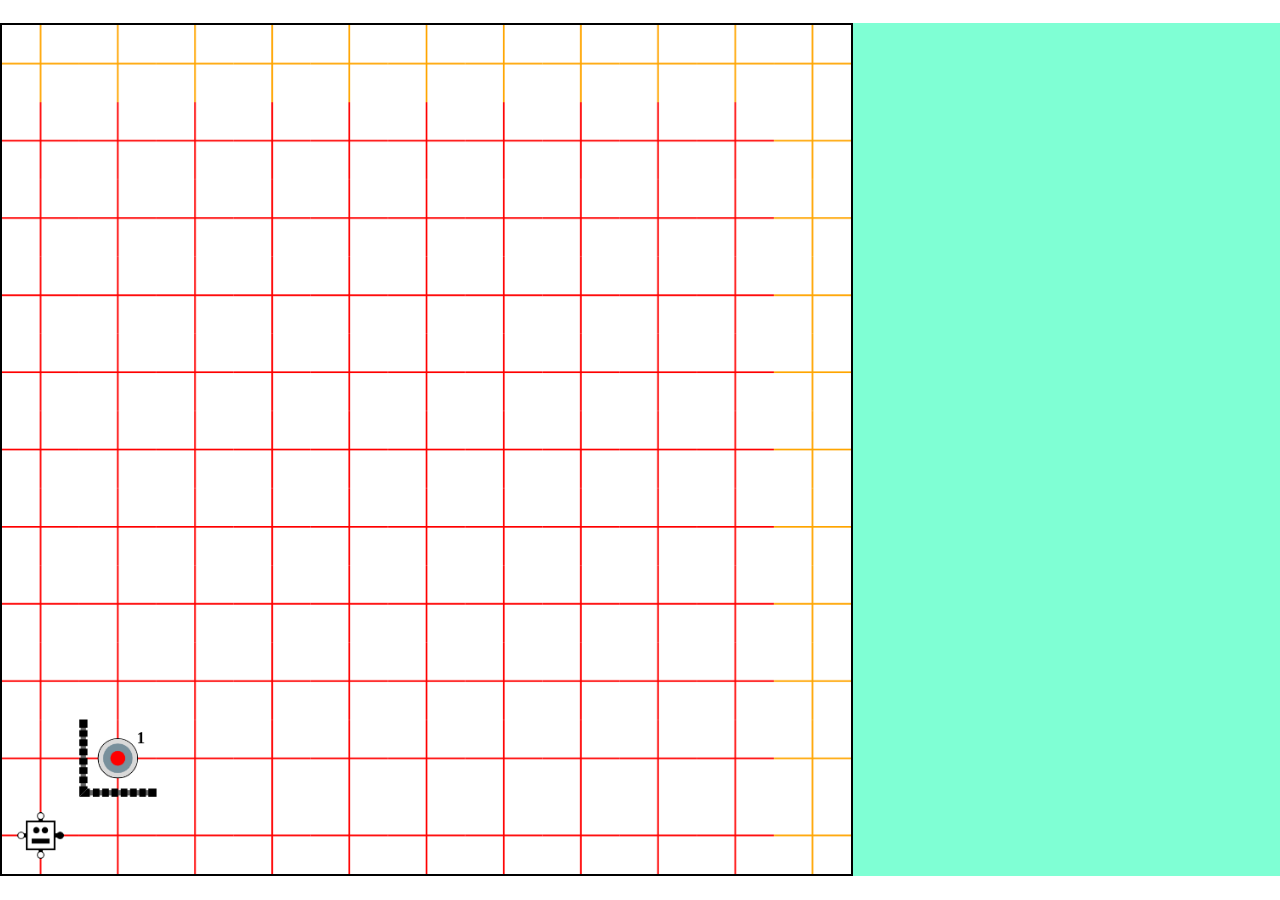
==== commit f537f52c: "restricted beeper placement in the buffer zone and binded keys to robot beeper place and pick" ====
--- a/frontend/tool.html
+++ b/frontend/tool.html
@@ -203,13 +203,24 @@
                     this.resetIntersection(Intersection.city, 0, 0);
                 }
                 putBeeper() {
+                    if (Intersection.city[robot.x][robot.y].buffer) return;
+                    if (robot.numBeepers <= 0) return;
+                    robot.numBeepers -= 1;
                     Intersection.city[this.y][this.x].increaseBeeper(1);
                     this.history.push("o");
                     this.resetIntersection(Intersection.city, 0, 0);
                 }
                 pickBeeper() {
-                    success = Intersection.city[this.y][this.x].decreaseBeeper(1);
-                    if (success) this.history.push("i");
+                    if (this.isSprinting) {
+                        this.isSprinting = false;
+                        this.pickBeeper();
+                    }
+                    
+                    let success = Intersection.city[this.y][this.x].decreaseBeeper(1);
+                    if (success) {
+                        this.numBeepers += 1;
+                        this.history.push("i");
+                    }
                     this.resetIntersection(Intersection.city, 0, 0);
                 }
                 draw(center, blockWidth) {
@@ -222,8 +233,8 @@
                     } else {
                         var img = images["robot_west"]
                     }
-                    let botWidth = 0.7;
-                    let area = blockWidth * 0.7;
+                    let botWidth = 0.6;
+                    let area = blockWidth * botWidth;
                     let top_corner = [center[0]-0.5*area, center[1]-0.5*area];
                     ctx.drawImage(img, top_corner[0], top_corner[1], area, area);
                 }
@@ -296,7 +307,7 @@
                         }
                         newCity.push(street);
                     }
-                    bufferRow.push(new Intersection(bufferRow.length, newAvenues, true))
+                    bufferRow.push(new Intersection(bufferRow.length, newStreets, true))
 
                     let rowsToCheck = Math.min(newCity.length, oldCity.length);
                     let colsToCheck = Math.min(newCity[0].length, oldCity[0].length);
@@ -444,17 +455,6 @@
                     ctx.lineTo(this.maxX(), center[1]);
                     ctx.stroke();
 
-                    // Draw the robot if robot is on its square
-                    if (this.hasRobot) {
-                        // ctx.beginPath();
-                        // ctx.fillStyle = "white";
-                        // ctx.strokeStyle = "black";
-                        // ctx.arc(this.position(0, 0)[0], this.position(0, 0)[1], this.width/4, 0, Math.PI*2);
-                        robot.draw(center, this.width);
-                        // ctx.stroke();
-                        // ctx.fill();
-                    }
-
                     // Draw horizontal wall
                     if (this.horizontalWall) {
                         let img = images["horizontal_wall"]
@@ -489,7 +489,7 @@
 
                         ctx.drawImage(img, top_left[0]+width/2, top_left[1]+width/2, width, height);
                         
-                        ctx.font = "600 23px Inter";
+                        ctx.font = "600 "+this.width*0.21+"px Inter";
                         ctx.textAlign = "right";
                         ctx.textBaseline = "top";
                         ctx.fillStyle = "black";
@@ -497,6 +497,11 @@
                         ctx.lineWidth = 5;
                         ctx.fillText(""+this.numBeepers, top_right[0]-0.15*this.width, top_right[1]+0.15*this.width);
                     }
+
+                    // Draw the robot if robot is on its square
+                    if (this.hasRobot) {
+                        robot.draw(center, this.width);
+                    }
                 }
             }
             let images = {};
@@ -504,7 +509,7 @@
                 images = await loadImages(source);
                 Intersection.initializeCity();
                 Intersection.resetAll();
-                //Intersection.resizeCity(3, 5); // make sure not to resize before initialized
+                Intersection.resizeCity(10, 10); // make sure not to resize before initialized
                 Intersection.city[0][0].setContent("000");
                 Intersection.city[1][1].setContent("111");
                 console.log(Intersection.city[1][1].horizontalWall);
@@ -534,6 +539,12 @@
                     if (key == "e") {
                         robot.turnRight();
                     }
+                    if (key == "x") {
+                        robot.putBeeper();
+                    }
+                    if (key == "z") {
+                        robot.pickBeeper();
+                    }
                     console.log(`Key press detected: ${e.key}`);
                 });
                 Intersection.resetAll();
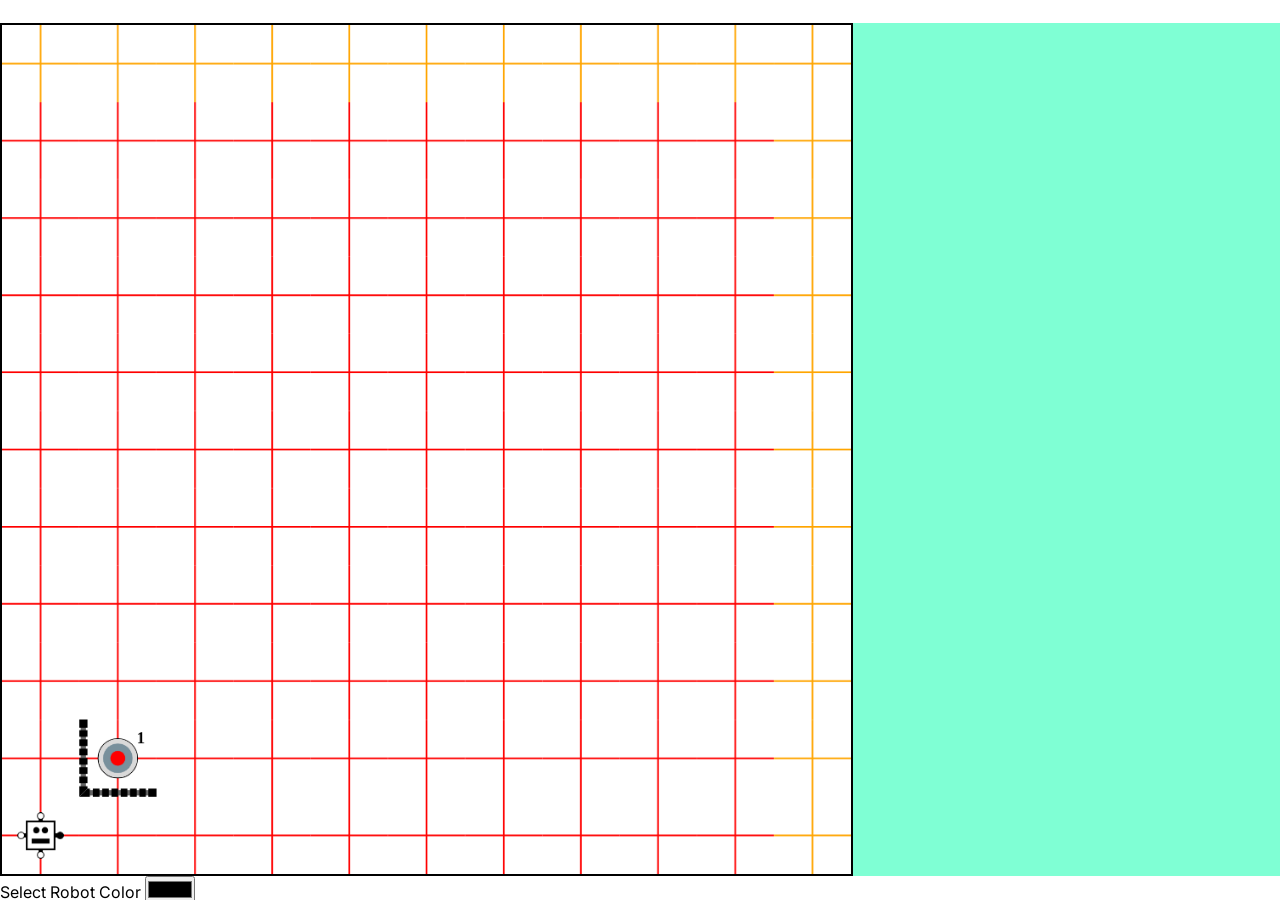
==== commit 36442cd7: "gave up on changing image in js. I will do it in the backend." ====
--- a/frontend/tool.html
+++ b/frontend/tool.html
@@ -5,7 +5,7 @@
         <meta charset="UTF-8">
         <meta name="viewport" content="width=device-width, initial-scale=1.0">
         <title>Tool - Karel Code Generator</title>
-        <link rel="icon" src="images/favicon.png">
+        <link rel="icon" href="/frontend/images/logos_banners/karelography_logo.svg">
         <style>
             @import "https://fonts.googleapis.com/css2?family=Inter:wght@300;400;600;700&display=swap";
             html, body {
@@ -78,7 +78,8 @@
                 </canvas>
             </div>
             <div id="settings">
-
+                <label for="color-selector">Select Robot Color</label>
+                <input type="color" id="color-selector">
             </div>
         </div>
 
@@ -107,7 +108,19 @@
                     this.y = y;
                     this.direction = direction; 
                     this.numBeepers = numBeepers; // can be Inifnity
-                    this.color = color;
+                    this.color = [255, 255, 255];
+                    document.getElementById("color-selector").addEventListener("change", (val) => {
+                        let myColor = val.target.value;
+                        myColor = myColor.replace("#", "");
+                        console.log(myColor);
+                        for (let i = 0; i < 3; i++) {
+                            let hex = myColor.substring(i*2, i*2+2);
+                            let intOne = parseInt(hex[0], 16);
+                            let intTwo = parseInt(hex[1], 16);
+                            this.color[i] = intOne*16 + intTwo;
+                        }
+                        Intersection.city[this.y][this.x].reset();
+                    });
                     this.history = []
                     this.isSprinting = false;
                 }
@@ -121,7 +134,19 @@
                         //nothing
                     }
                 }
+                setDirection(direction) {
+                    let mapping = direction === "n" ? 0 : direction === "e" ? 1 : direction === "s" ? 2 : 3;
+                    let current = this.direction === "n" ? 0 : this.direction === "e" ? 1 : this.direction === "s" ? 2 : 3;
+                    for (let i = 0; i < (current-mapping+4)%4; i++) {
+                        this.history.push("t");
+                    }
+                    this.direction = direction;
+                }
+                // north to south 0 -> 2 north to west 0 -> 3
                 move() {
+                    if (this.direction === "s") {
+                         
+                    }
                     if (this.isSprinting) {
                         this.isSprinting = false;
                         this.move();
@@ -148,6 +173,11 @@
                     }
                     this.resetIntersection(Intersection.city, 0, 0);
                     console.log(`Direction = ${this.direction}, Coords = ${this.x}, ${this.y}`);
+                }
+
+                moveAbsolute(direction) {
+                    this.setDirection(direction);
+                    this.move();
                 }
 
                 uTurn() {
@@ -203,7 +233,7 @@
                     this.resetIntersection(Intersection.city, 0, 0);
                 }
                 putBeeper() {
-                    if (Intersection.city[robot.x][robot.y].buffer) return;
+                    if (Intersection.city[robot.y][robot.x].buffer) return;
                     if (robot.numBeepers <= 0) return;
                     robot.numBeepers -= 1;
                     Intersection.city[this.y][this.x].increaseBeeper(1);
@@ -233,10 +263,39 @@
                     } else {
                         var img = images["robot_west"]
                     }
+
                     let botWidth = 0.6;
                     let area = blockWidth * botWidth;
                     let top_corner = [center[0]-0.5*area, center[1]-0.5*area];
+
+                    // ctx.save();
+
                     ctx.drawImage(img, top_corner[0], top_corner[1], area, area);
+
+                    // // ctx.globalCompositeOperation = "source-atop";
+                    // // ctx.fillStyle = `rgb(${this.color[0]}, ${this.color[1]}, ${this.color[2]})`;
+                    // // ctx.fillRect(top_corner[0], top_corner[1], area, area);
+                    // // ctx.restore();
+
+                    // let imgData = ctx.getImageData(top_corner[0], top_corner[1], area, area);
+                    // for (let i = 0; i < imgData.data.length; i+=4) {
+                    //     imgData[i] = this.color[0];
+                    //     imgData[i+1] = this.color[1];
+                    //     imgData[i+2] = this.color[2];
+                    // }
+
+                    // ctx.putImageData(imgData, top_corner[0], top_corner[1]);
+
+                    // ctx.drawImage(img, top_corner[0], top_corner[1], area, area);
+
+                    // ctx.globalCompositeOperation = "multiply";
+                    // ctx.fillStyle = `rgb(${this.color[0]}, ${this.color[1]}, ${this.color[2]})`;
+                    // ctx.fillRect(top_corner[0], top_corner[1], area, area);
+
+                    // ctx.globalCompositeOperation = "destination-atop";
+                    // ctx.drawImage(img, top_corner[0], top_corner[1], area, area);
+
+                    // ctx.globalCompositeOperation = "source-over";
                 }
             }
 
@@ -248,6 +307,7 @@
                 return new Promise(resole => {
                     for (let key of sources) {
                         let img = new Image();
+                        img.crossOrigin = "anonymous";
                         img.src = imgRoot+key+".png";
 
                         img.onload = () => {
@@ -407,14 +467,14 @@
                         return false;
                     }
                 }
-                horizontalWall(condition) {
+                setHorizontalWall(condition) {
                     if (condition) {
                         this.horizontalWall = true;
                     } else {
                         this.horizontalWall = false;
                     }
                 }
-                verticalWall(condition) {
+                setVerticalWall(condition) {
                     if (condition) {
                         this.verticalWall = true;
                     } else {
@@ -505,7 +565,7 @@
                 }
             }
             let images = {};
-            async function init() {
+            async function run() {
                 images = await loadImages(source);
                 Intersection.initializeCity();
                 Intersection.resetAll();
@@ -516,7 +576,7 @@
 
                 controls();
             }
-            init();
+            run();
             
             
             // robot.move();
@@ -531,6 +591,19 @@
                     let key = e.key.toLowerCase();
 
                     if (key == "w") {
+                        robot.moveAbsolute("n");
+                    }
+                    if (key == "a") {
+                        robot.moveAbsolute("w");
+                    }
+                    if (key == "s") {
+                        robot.moveAbsolute("s");
+                    }
+                    if (key == "d") {
+                        robot.moveAbsolute("e");
+                    }
+
+                    if (key == "f") {
                         robot.move();
                     }
                     if (key == "q") {
@@ -544,6 +617,9 @@
                     }
                     if (key == "z") {
                         robot.pickBeeper();
+                    }
+                    if (key == "p") {
+                        console.log(robot.history);
                     }
                     console.log(`Key press detected: ${e.key}`);
                 });
@@ -551,4 +627,18 @@
             };
         </script>
     </body>
-</html>+</html>
+
+<!--
+*****Plan for the panel*****
+
+Features that need to be added:
+ - Robot color
+ - Buttons for the movement controls & the beeper stuff
+ - Code compilaton:
+ --- optimization toggle
+ --- copy paste get request
+ --- map builder
+ --- helper functions
+ --- path finder?
+-->
